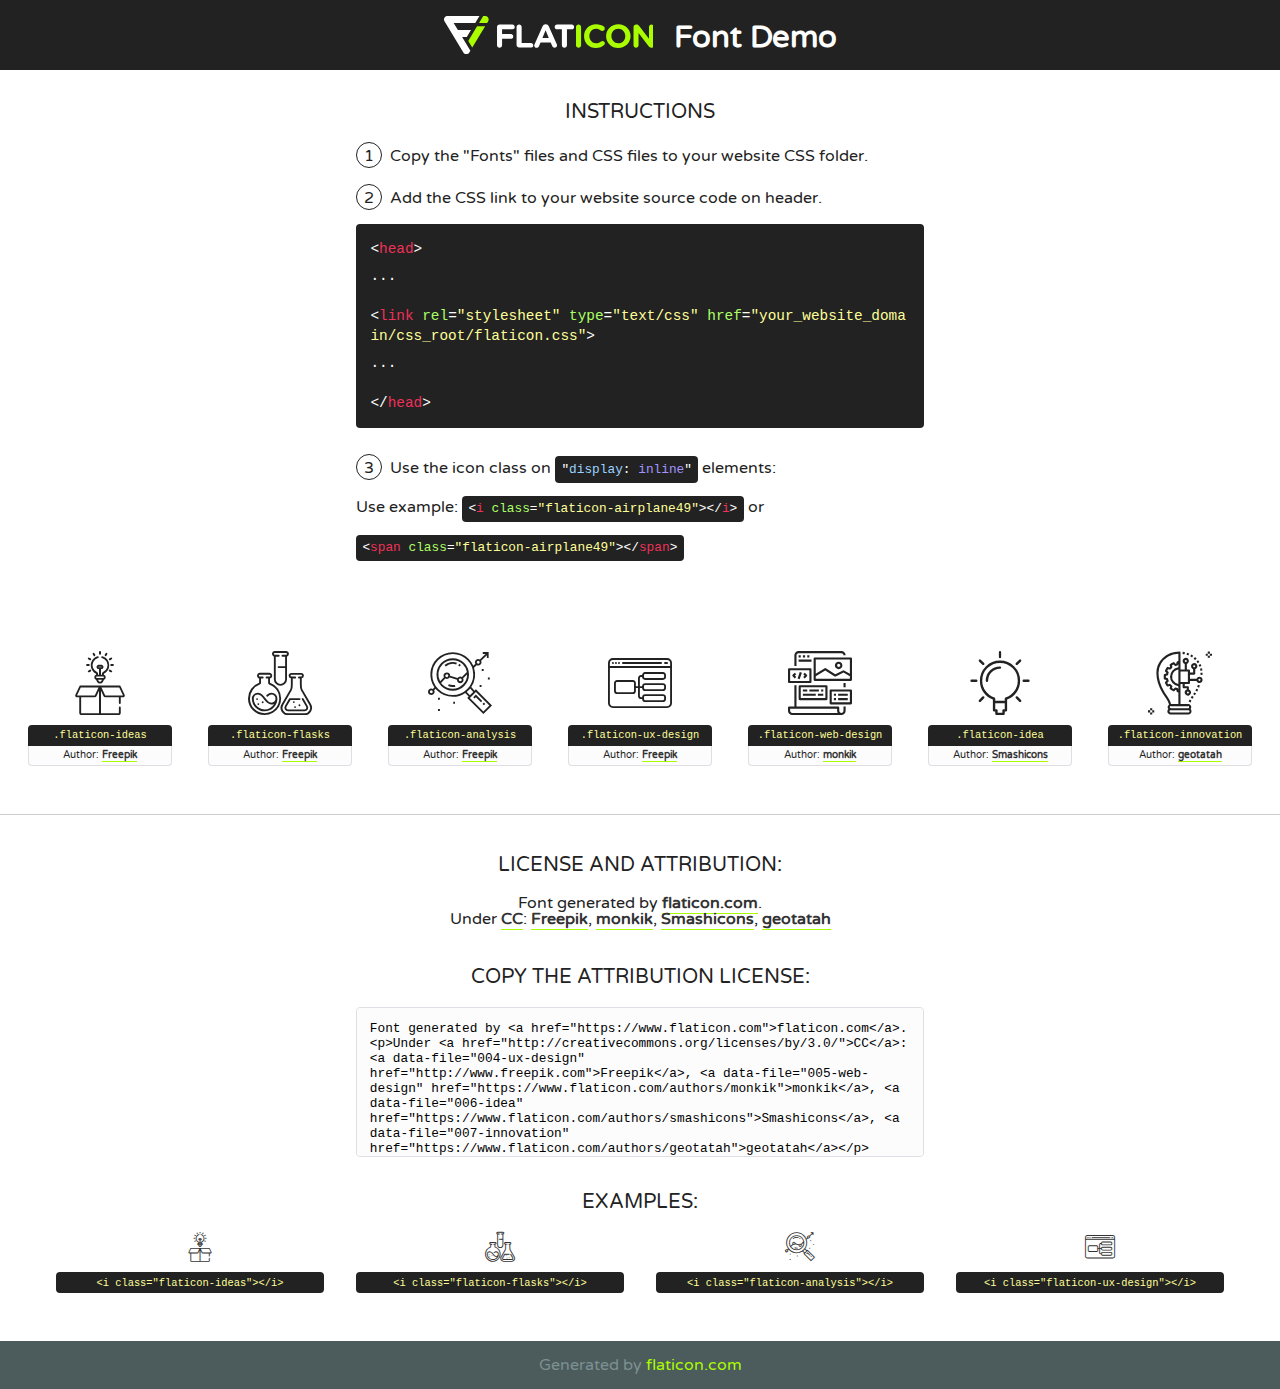
==== fonts/flaticon/font/flaticon.html @ 11912728 "newest version" ====
<!DOCTYPE html>
<!--
  Flaticon icon font: Flaticon
  Creation date: 20/03/2019 02:18
-->
<html>
<!DOCTYPE html>
<html>

<head>
    <title>Flaticon WebFont</title>
    <link href="http://fonts.googleapis.com/css?family=Varela+Round" rel="stylesheet" type="text/css" />
    <link rel="stylesheet" type="text/css" href="flaticon.css">
    <meta charset="UTF-8">
    <style>
    html, body, div, span, applet, object, iframe,
    h1, h2, h3, h4, h5, h6, p, blockquote, pre,
    a, abbr, acronym, address, big, cite, code,
    del, dfn, em, img, ins, kbd, q, s, samp,
    small, strike, strong, sub, sup, tt, var,
    b, u, i, center,
    dl, dt, dd, ol, ul, li,
    fieldset, form, label, legend,
    table, caption, tbody, tfoot, thead, tr, th, td,
    article, aside, canvas, details, embed, 
    figure, figcaption, footer, header, hgroup, 
    menu, nav, output, ruby, section, summary,
    time, mark, audio, video {
        margin: 0;
        padding: 0;
        border: 0;
        font-size: 100%;
        font: inherit;
        vertical-align: baseline;
    }
    /* HTML5 display-role reset for older browsers */
    article, aside, details, figcaption, figure, 
    footer, header, hgroup, menu, nav, section {
        display: block;
    }
    body {
        line-height: 1;
    }
    ol, ul {
        list-style: none;
    }
    blockquote, q {
        quotes: none;
    }
    blockquote:before, blockquote:after,
    q:before, q:after {
        content: '';
        content: none;
    }
    table {
        border-collapse: collapse;
        border-spacing: 0;
    }
    body {
        font-family: 'Varela Round', Helvetica, Arial, sans-serif;
        font-size: 16px;
        color: #222;
    }
    a {
        color: #333;
        border-bottom: 1px solid #a9fd00;
        font-weight: bold;
        text-decoration: none;
    }
    * {
        -moz-box-sizing: border-box;
        -webkit-box-sizing: border-box;
        box-sizing: border-box;
        margin: 0;
        padding: 0;
    }
    [class^="flaticon-"]:before, [class*=" flaticon-"]:before, [class^="flaticon-"]:after, [class*=" flaticon-"]:after {
        font-family: Flaticon;
        font-size: 30px;
        font-style: normal;
        margin-left: 20px;
        color: #333;
    }
    .wrapper {
        max-width: 600px;
        margin: auto;
        padding: 0 1em;
    }
    .title {
        font-size: 1.25em;
        text-align: center;
        margin-bottom: 1em;
        text-transform: uppercase;
    }
    header {
        text-align: center;
        background-color: #222;
        color: #fff;
        padding: 1em;
    }
    header .logo {
        width: 210px;
        height: 38px;
        display: inline-block;
        vertical-align: middle;
        margin-right: 1em;
        border: none;
    }
    header strong {
        font-size: 1.95em;
        font-weight: bold;
        vertical-align: middle;
        margin-top: 5px;
        display: inline-block;
    }
    .demo {
        margin: 2em auto;
        line-height: 1.25em;
    }
    .demo ul li {
        margin-bottom: 1em;
    }
    .demo ul li .num {
        color: #222;
        border-radius: 20px;
        display: inline-block;
        width: 26px;
        padding: 3px;
        height: 26px;
        text-align: center;
        margin-right: 0.5em;
        border: 1px solid #222;
    }
    .demo ul li code {
        background-color: #222;
        border-radius: 4px;
        padding: 0.25em 0.5em;
        display: inline-block;
        color: #fff;
        font-family: Consolas,Monaco,Lucida Console,Liberation Mono,DejaVu Sans Mono,Bitstream Vera Sans Mono,Courier New, monospace;
        font-weight: lighter;
        margin-top: 1em;
        font-size: 0.8em;
        word-break: break-all;
    }
    .demo ul li code.big {
        padding: 1em;
        font-size: 0.9em;
    }
    .demo ul li code .red {
        color: #EF3159;
    }
    .demo ul li code .green {
        color: #ACFF65;
    }
    .demo ul li code .yellow {
        color: #FFFF99;
    }
    .demo ul li code .blue {
        color: #99D3FF;
    }
    .demo ul li code .purple {
        color: #A295FF;
    }
    .demo ul li code .dots {
        margin-top: 0.5em;
        display: block;
    }
    #glyphs {
        border-bottom: 1px solid #ccc;
        padding: 2em 0;
        text-align: center;
    }
    .glyph {
        display: inline-block;
        width: 9em;
        margin: 1em;
        text-align: center;
        vertical-align: top;
        background: #FFF;
    }
    .glyph .glyph-icon {
        padding: 10px;
        display: block;
        font-family:"Flaticon";
        font-size: 64px;
        line-height: 1;
    }
    .glyph .glyph-icon:before {
        font-size: 64px;
        color: #222;
        margin-left: 0;
    }
    .class-name {
        font-size: 0.65em;
        background-color: #222;
        color: #fff;
        border-radius: 4px 4px 0 0;
        padding: 0.5em;
        color: #FFFF99;
        font-family: Consolas,Monaco,Lucida Console,Liberation Mono,DejaVu Sans Mono,Bitstream Vera Sans Mono,Courier New, monospace;
    }
    .author-name {
        font-size: 0.6em;
        background-color: #fcfcfd;
        border: 1px solid #DEDEE4;
        border-top: 0;
        border-radius: 0 0 4px 4px;
        padding: 0.5em;
    }
    .class-name:last-child {
        font-size: 10px;
        color:#888;
    }
    .class-name:last-child a {
        font-size: 10px;
        color:#555;
    }
    .class-name:last-child a:hover {
        color:#a9fd00;
    }
    .glyph > input {
        display: block;
        width: 100px;
        margin: 5px auto;
        text-align: center;
        font-size: 12px;
        cursor: text;
    }
    .glyph > input.icon-input {
        font-family:"Flaticon";
        font-size: 16px;
        margin-bottom: 10px;
    }
    .attribution .title {
        margin-top: 2em;
    }
    .attribution textarea {
        background-color: #fcfcfd;
        padding: 1em;
        border: none;
        box-shadow: none;
        border: 1px solid #DEDEE4;
        border-radius: 4px;
        resize: none;
        width: 100%;
        height: 150px;
        font-size: 0.8em;
        font-family: Consolas,Monaco,Lucida Console,Liberation Mono,DejaVu Sans Mono,Bitstream Vera Sans Mono,Courier New, monospace;
        -webkit-appearance: none;
    }
    .iconsuse {
        margin: 2em auto;
        text-align: center;
        max-width: 1200px;
    }
    .iconsuse:after {
        content: '';
        display: table;
        clear: both;
    }
    .iconsuse .image {
        float: left;
        width: 25%;
        padding: 0 1em;
    }
    .iconsuse .image p {
        margin-bottom: 1em;
    }
    .iconsuse .image span {
        display: block;
        font-size: 0.65em;
        background-color: #222;
        color: #fff;
        border-radius: 4px;
        padding: 0.5em;
        color: #FFFF99;
        margin-top: 1em;
        font-family: Consolas,Monaco,Lucida Console,Liberation Mono,DejaVu Sans Mono,Bitstream Vera Sans Mono,Courier New, monospace;
    }
    #footer {
        text-align: center;
        background-color: #4C5B5C;
        color: #7c9192;
        padding: 1em;
    }
    #footer a {
        border: none;
        color: #a9fd00;
        font-weight: normal;
    }
    @media (max-width: 960px) {
        .iconsuse .image {
            width: 50%;
        }
    }
    @media (max-width: 560px) {
        .iconsuse .image {
            width: 100%;
        }
    }
    </style>
</head>

<body class="characters-off">

    <header>
        <a href="https://www.flaticon.com" target="_blank" class="logo">
            <svg version="1.1" xmlns="http://www.w3.org/2000/svg" xmlns:xlink="http://www.w3.org/1999/xlink" xmlns:a="http://ns.adobe.com/AdobeSVGViewerExtensions/3.0/" viewBox="0 0 560.875 102.036" enable-background="new 0 0 560.875 102.036" xml:space="preserve">
                <defs>
                </defs>
                <g>
                    <g class="letters">
                        <path fill="#ffffff" d="M141.596,29.675c0-3.777,2.985-6.767,6.764-6.767h34.438c3.426,0,6.15,2.728,6.15,6.15
                        c0,3.43-2.724,6.149-6.15,6.149h-27.674v13.091h23.719c3.429,0,6.151,2.724,6.151,6.15c0,3.43-2.723,6.149-6.151,6.149h-23.719
                        v17.574c0,3.773-2.986,6.761-6.764,6.761c-3.779,0-6.764-2.989-6.764-6.761V29.675z"></path>
                        <path fill="#ffffff" d="M193.844,29.149c0-3.781,2.985-6.767,6.764-6.767c3.776,0,6.763,2.985,6.763,6.767v42.957h25.039
                        c3.426,0,6.149,2.726,6.149,6.153c0,3.425-2.723,6.15-6.149,6.15h-31.802c-3.779,0-6.764-2.986-6.764-6.768V29.149z"></path>
                        <path fill="#ffffff" d="M241.891,75.71l21.438-48.407c1.492-3.341,4.215-5.357,7.906-5.357h0.792
                        c3.686,0,6.323,2.017,7.815,5.357l21.439,48.407c0.436,0.967,0.701,1.845,0.701,2.723c0,3.602-2.809,6.501-6.414,6.501
                        c-3.161,0-5.269-1.845-6.499-4.655l-4.132-9.661h-27.059l-4.301,10.102c-1.144,2.631-3.426,4.214-6.237,4.214
                        c-3.517,0-6.24-2.81-6.24-6.325C241.1,77.64,241.451,76.677,241.891,75.71z M279.932,58.666l-8.521-20.297l-8.526,20.297H279.932
                        z"></path>
                        <path fill="#ffffff" d="M314.864,35.387H301.86c-3.429,0-6.239-2.813-6.239-6.238c0-3.429,2.811-6.24,6.239-6.24h39.533
                        c3.426,0,6.237,2.811,6.237,6.24c0,3.425-2.811,6.238-6.237,6.238h-13.001v42.785c0,3.773-2.99,6.761-6.764,6.761
                        c-3.779,0-6.764-2.989-6.764-6.761V35.387z"></path>
                        <path fill="#A9FD00" d="M352.615,29.149c0-3.781,2.985-6.767,6.767-6.767c3.774,0,6.761,2.985,6.761,6.767v49.024
                        c0,3.773-2.987,6.761-6.761,6.761c-3.781,0-6.767-2.989-6.767-6.761V29.149z"></path>
                        <path fill="#A9FD00" d="M374.132,53.836v-0.179c0-17.481,13.178-31.801,32.065-31.801c9.22,0,15.459,2.458,20.557,6.238
                        c1.402,1.054,2.637,2.985,2.637,5.357c0,3.692-2.985,6.59-6.681,6.59c-1.845,0-3.071-0.702-4.044-1.319
                        c-3.776-2.813-7.729-4.393-12.562-4.393c-10.364,0-17.831,8.611-17.831,19.154v0.173c0,10.542,7.291,19.329,17.831,19.329
                        c5.715,0,9.492-1.756,13.359-4.834c1.049-0.874,2.458-1.491,4.039-1.491c3.429,0,6.325,2.813,6.325,6.236
                        c0,2.106-1.056,3.78-2.282,4.834c-5.539,4.834-12.036,7.733-21.878,7.733C387.572,85.464,374.132,71.493,374.132,53.836z"></path>
                        <path fill="#A9FD00" d="M433.009,53.836v-0.179c0-17.481,13.79-31.801,32.766-31.801c18.981,0,32.592,14.143,32.592,31.628v0.173
                        c0,17.483-13.785,31.807-32.769,31.807C446.625,85.464,433.009,71.32,433.009,53.836z M484.224,53.836v-0.179
                        c0-10.539-7.725-19.326-18.626-19.326c-10.893,0-18.449,8.611-18.449,19.154v0.173c0,10.542,7.73,19.329,18.626,19.329
                        C476.676,72.986,484.224,64.378,484.224,53.836z"></path>
                        <path fill="#A9FD00" d="M506.233,29.321c0-3.774,2.99-6.763,6.767-6.763h1.401c3.252,0,5.183,1.583,7.029,3.953l26.093,34.265
                        V29.059c0-3.692,2.99-6.677,6.681-6.677c3.683,0,6.671,2.985,6.671,6.677v48.934c0,3.78-2.987,6.765-6.764,6.765h-0.436
                        c-3.257,0-5.188-1.581-7.034-3.953l-27.056-35.492v32.944c0,3.687-2.985,6.676-6.678,6.676c-3.683,0-6.673-2.989-6.673-6.676
                        V29.321z"></path>
                    </g>
                    <g class="insignia">
                        <path fill="#ffffff" d="M48.372,56.137h12.517l11.156-18.537H37.186L25.688,18.539h57.825L94.668,0H9.271
                        C5.925,0,2.842,1.801,1.198,4.716c-1.644,2.907-1.593,6.482,0.134,9.343l50.38,83.501c1.678,2.781,4.689,4.476,7.938,4.476
                        c3.246,0,6.257-1.695,7.935-4.476l2.898-4.804L48.372,56.137z"></path>
                        <g class="i">
                            <path fill="#A9FD00" d="M93.575,18.539h0.031v0.004l21.652,0.004l2.705-4.488c1.727-2.861,1.778-6.436,0.133-9.343
                            C116.454,1.801,113.371,0,110.026,0h-5.294L93.575,18.539z"></path>
                            <polygon fill="#A9FD00" points="88.291,27.356 64.725,66.486 75.519,84.404 109.942,27.356"></polygon>
                        </g>
                    </g>
                </g>
            </svg>
        </a>
        <strong>Font Demo</strong>
    </header>


    <section class="demo wrapper">

        <p class="title">Instructions</p>

        <ul>
            <li>
                <span class="num">1</span>Copy the "Fonts" files and CSS files to your website CSS folder.
            </li>
            <li>
                <span class="num">2</span>Add the CSS link to your website source code on header.
                <code class="big">
                    &lt;<span class="red">head</span>&gt;
                    <br/><span class="dots">...</span>
                    <br/>&lt;<span class="red">link</span> <span class="green">rel</span>=<span class="yellow">"stylesheet"</span> <span class="green">type</span>=<span class="yellow">"text/css"</span> <span class="green">href</span>=<span class="yellow">"your_website_domain/css_root/flaticon.css"</span>&gt;
                    <br/><span class="dots">...</span>
                    <br/>&lt;/<span class="red">head</span>&gt;
                </code>
            </li>

            <li>
                <p>
                    <span class="num">3</span>Use the icon class on <code>"<span class="blue">display</span>:<span class="purple"> inline</span>"</code> elements:
                    <br />
                    Use example: <code>&lt;<span class="red">i</span> <span class="green">class</span>=<span class="yellow">&quot;flaticon-airplane49&quot;</span>&gt;&lt;/<span class="red">i</span>&gt;</code> or <code>&lt;<span class="red">span</span> <span class="green">class</span>=<span class="yellow">&quot;flaticon-airplane49&quot;</span>&gt;&lt;/<span class="red">span</span>&gt;</code>
            </li>
        </ul>

    </section>




   <section id="glyphs">          
    
      
        <div class="glyph"><div class="glyph-icon flaticon-ideas"></div>
            <div class="class-name">.flaticon-ideas</div>
            <div class="author-name">Author: <a data-file="001-ideas" href="http://www.freepik.com">Freepik</a> </div> 
        </div>        
        
        <div class="glyph"><div class="glyph-icon flaticon-flasks"></div>
            <div class="class-name">.flaticon-flasks</div>
            <div class="author-name">Author: <a data-file="002-flasks" href="http://www.freepik.com">Freepik</a> </div> 
        </div>        
        
        <div class="glyph"><div class="glyph-icon flaticon-analysis"></div>
            <div class="class-name">.flaticon-analysis</div>
            <div class="author-name">Author: <a data-file="003-analysis" href="http://www.freepik.com">Freepik</a> </div> 
        </div>        
        
        <div class="glyph"><div class="glyph-icon flaticon-ux-design"></div>
            <div class="class-name">.flaticon-ux-design</div>
            <div class="author-name">Author: <a data-file="004-ux-design" href="http://www.freepik.com">Freepik</a> </div> 
        </div>        
        
        <div class="glyph"><div class="glyph-icon flaticon-web-design"></div>
            <div class="class-name">.flaticon-web-design</div>
            <div class="author-name">Author: <a data-file="005-web-design" href="https://www.flaticon.com/authors/monkik">monkik</a> </div> 
        </div>        
        
        <div class="glyph"><div class="glyph-icon flaticon-idea"></div>
            <div class="class-name">.flaticon-idea</div>
            <div class="author-name">Author: <a data-file="006-idea" href="https://www.flaticon.com/authors/smashicons">Smashicons</a> </div> 
        </div>        
        
        <div class="glyph"><div class="glyph-icon flaticon-innovation"></div>
            <div class="class-name">.flaticon-innovation</div>
            <div class="author-name">Author: <a data-file="007-innovation" href="https://www.flaticon.com/authors/geotatah">geotatah</a> </div> 
        </div>        
        

    </section>



    <section class="attribution wrapper"   style="text-align:center;">

      <div class="title">License and attribution:</div><div class="attrDiv">Font generated by <a href="https://www.flaticon.com">flaticon.com</a>. <div><p>Under <a href="http://creativecommons.org/licenses/by/3.0/">CC</a>: <a data-file="004-ux-design" href="http://www.freepik.com">Freepik</a>, <a data-file="005-web-design" href="https://www.flaticon.com/authors/monkik">monkik</a>, <a data-file="006-idea" href="https://www.flaticon.com/authors/smashicons">Smashicons</a>, <a data-file="007-innovation" href="https://www.flaticon.com/authors/geotatah">geotatah</a></p>  </div>
      </div>
      <div class="title">Copy the Attribution License:</div>

    <textarea onclick="this.focus();this.select();">Font generated by &lt;a href=&quot;https://www.flaticon.com&quot;&gt;flaticon.com&lt;/a&gt;. <p>Under <a href="http://creativecommons.org/licenses/by/3.0/">CC</a>: <a data-file="004-ux-design" href="http://www.freepik.com">Freepik</a>, <a data-file="005-web-design" href="https://www.flaticon.com/authors/monkik">monkik</a>, <a data-file="006-idea" href="https://www.flaticon.com/authors/smashicons">Smashicons</a>, <a data-file="007-innovation" href="https://www.flaticon.com/authors/geotatah">geotatah</a></p>  
     </textarea>

    </section>

    <section class="iconsuse">

          <div class="title">Examples:</div>            
             
            <div class="image">
                <p>
                    <i class="glyph-icon flaticon-ideas"></i> 
                    <span>&lt;i class=&quot;flaticon-ideas&quot;&gt;&lt;/i&gt;</span>
                </p>
            </div>
            
            <div class="image">
                <p>
                    <i class="glyph-icon flaticon-flasks"></i> 
                    <span>&lt;i class=&quot;flaticon-flasks&quot;&gt;&lt;/i&gt;</span>
                </p>
            </div>
            
            <div class="image">
                <p>
                    <i class="glyph-icon flaticon-analysis"></i> 
                    <span>&lt;i class=&quot;flaticon-analysis&quot;&gt;&lt;/i&gt;</span>
                </p>
            </div>
            
            <div class="image">
                <p>
                    <i class="glyph-icon flaticon-ux-design"></i> 
                    <span>&lt;i class=&quot;flaticon-ux-design&quot;&gt;&lt;/i&gt;</span>
                </p>
            </div>
                       
        </div>
                            
    </section>

<div id="footer">
    <div>Generated by <a href="https://www.flaticon.com">flaticon.com</a>
    </div>
</div>



</body>
</html>
---- fonts/flaticon/font/flaticon.css ----
/*
  	Flaticon icon font: Flaticon
  	Creation date: 20/03/2019 02:18
  	*/

@font-face {
  font-family: "Flaticon";
  src: url("./Flaticon.eot");
  src: url("./Flaticon.eot?#iefix") format("embedded-opentype"),
       url("./Flaticon.woff2") format("woff2"),
       url("./Flaticon.woff") format("woff"),
       url("./Flaticon.ttf") format("truetype"),
       url("./Flaticon.svg#Flaticon") format("svg");
  font-weight: normal;
  font-style: normal;
}

@media screen and (-webkit-min-device-pixel-ratio:0) {
  @font-face {
    font-family: "Flaticon";
    src: url("./Flaticon.svg#Flaticon") format("svg");
  }
}

[class^="flaticon-"]:before, [class*=" flaticon-"]:before,
[class^="flaticon-"]:after, [class*=" flaticon-"]:after {   
  font-family: Flaticon;
        font-size: 20px;
font-style: normal;
margin-left: 20px;
}

.flaticon-ideas:before { content: "\f100"; }
.flaticon-flasks:before { content: "\f101"; }
.flaticon-analysis:before { content: "\f102"; }
.flaticon-ux-design:before { content: "\f103"; }
.flaticon-web-design:before { content: "\f104"; }
.flaticon-idea:before { content: "\f105"; }
.flaticon-innovation:before { content: "\f106"; }
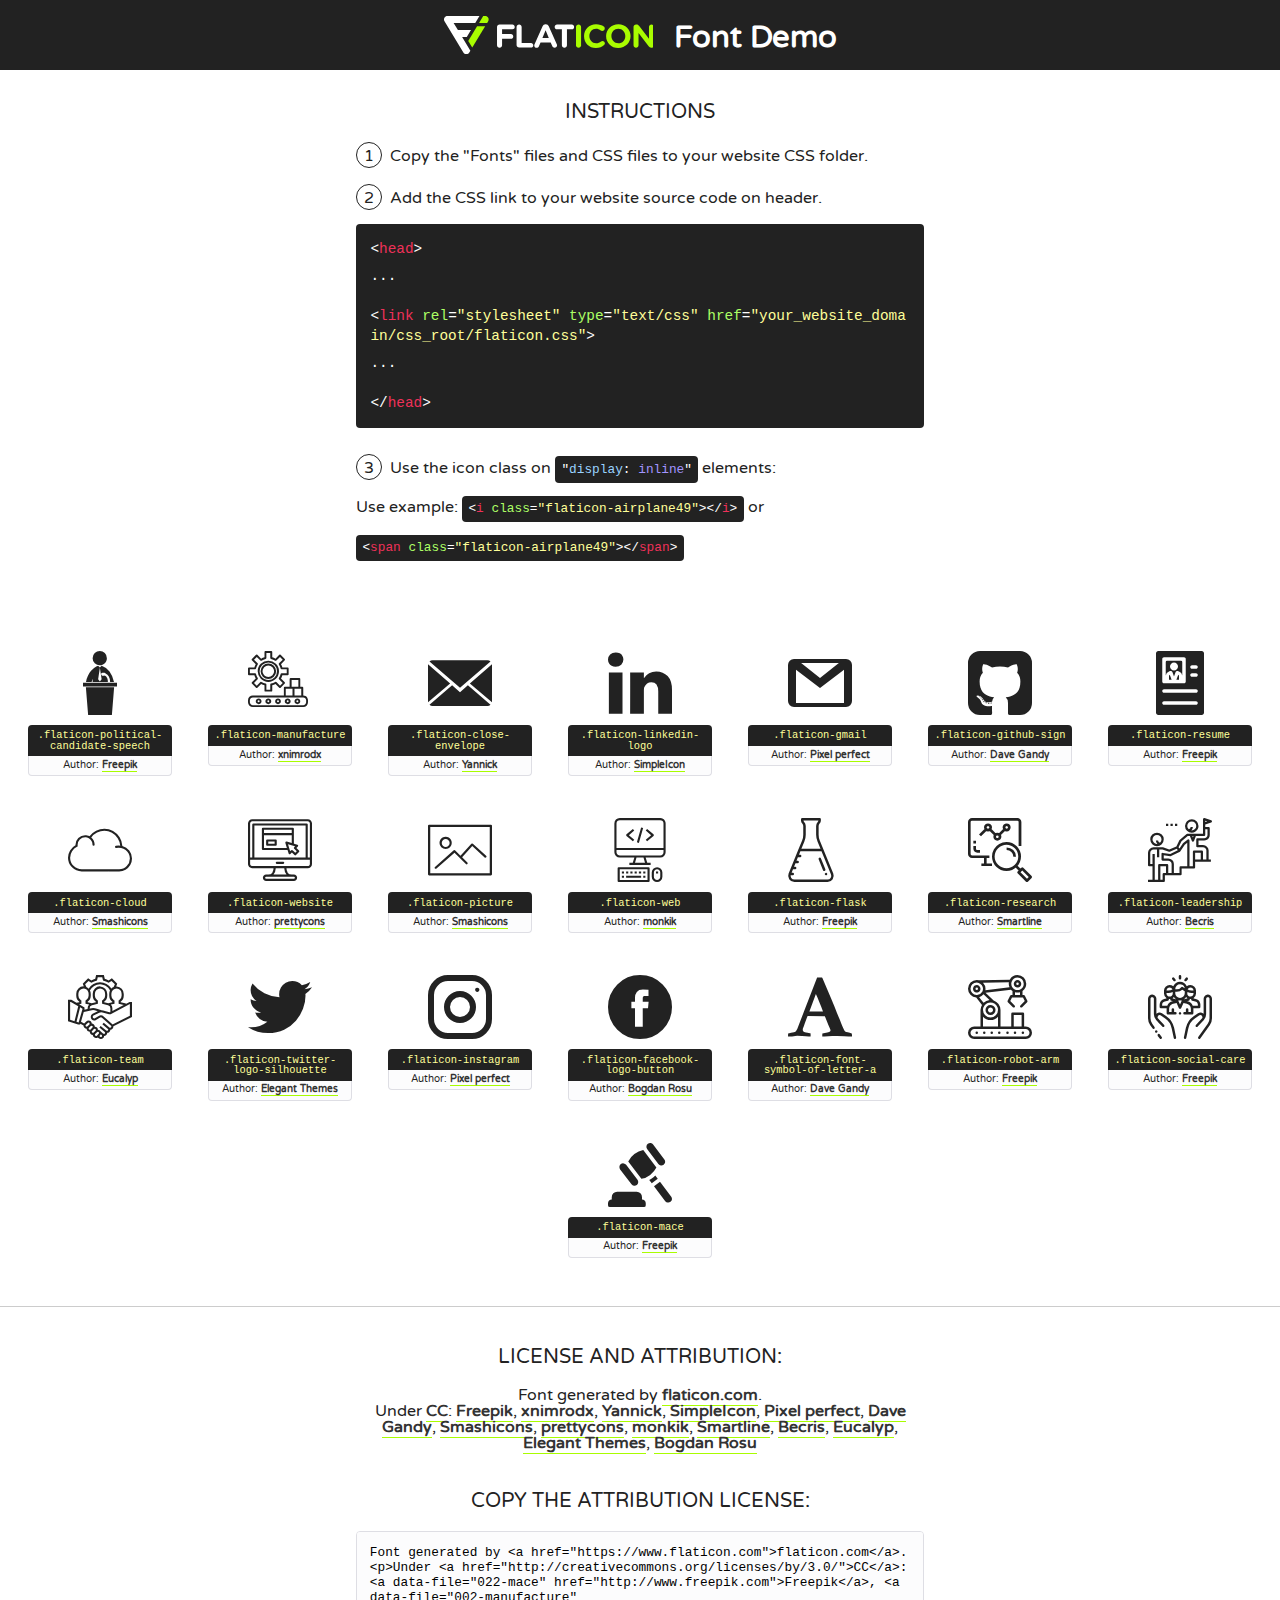
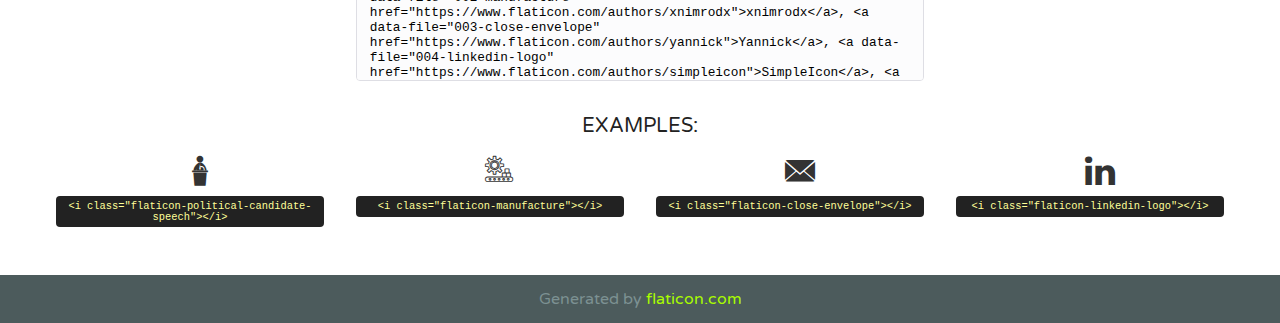
==== commit d2e7ff52: "icons updated and content in" ====
--- a/fonts/flaticon/font/flaticon.html
+++ b/fonts/flaticon/font/flaticon.html
@@ -1,7 +1,7 @@
 <!DOCTYPE html>
 <!--
   Flaticon icon font: Flaticon
-  Creation date: 20/03/2019 02:18
+  Creation date: 04/08/2019 06:50
 -->
 <html>
 <!DOCTYPE html>
@@ -392,39 +392,114 @@
    <section id="glyphs">          
     
       
-        <div class="glyph"><div class="glyph-icon flaticon-ideas"></div>
-            <div class="class-name">.flaticon-ideas</div>
-            <div class="author-name">Author: <a data-file="001-ideas" href="http://www.freepik.com">Freepik</a> </div> 
-        </div>        
-        
-        <div class="glyph"><div class="glyph-icon flaticon-flasks"></div>
-            <div class="class-name">.flaticon-flasks</div>
-            <div class="author-name">Author: <a data-file="002-flasks" href="http://www.freepik.com">Freepik</a> </div> 
-        </div>        
-        
-        <div class="glyph"><div class="glyph-icon flaticon-analysis"></div>
-            <div class="class-name">.flaticon-analysis</div>
-            <div class="author-name">Author: <a data-file="003-analysis" href="http://www.freepik.com">Freepik</a> </div> 
-        </div>        
-        
-        <div class="glyph"><div class="glyph-icon flaticon-ux-design"></div>
-            <div class="class-name">.flaticon-ux-design</div>
-            <div class="author-name">Author: <a data-file="004-ux-design" href="http://www.freepik.com">Freepik</a> </div> 
-        </div>        
-        
-        <div class="glyph"><div class="glyph-icon flaticon-web-design"></div>
-            <div class="class-name">.flaticon-web-design</div>
-            <div class="author-name">Author: <a data-file="005-web-design" href="https://www.flaticon.com/authors/monkik">monkik</a> </div> 
-        </div>        
-        
-        <div class="glyph"><div class="glyph-icon flaticon-idea"></div>
-            <div class="class-name">.flaticon-idea</div>
-            <div class="author-name">Author: <a data-file="006-idea" href="https://www.flaticon.com/authors/smashicons">Smashicons</a> </div> 
-        </div>        
-        
-        <div class="glyph"><div class="glyph-icon flaticon-innovation"></div>
-            <div class="class-name">.flaticon-innovation</div>
-            <div class="author-name">Author: <a data-file="007-innovation" href="https://www.flaticon.com/authors/geotatah">geotatah</a> </div> 
+        <div class="glyph"><div class="glyph-icon flaticon-political-candidate-speech"></div>
+            <div class="class-name">.flaticon-political-candidate-speech</div>
+            <div class="author-name">Author: <a data-file="001-political-candidate-speech" href="http://www.freepik.com">Freepik</a> </div> 
+        </div>        
+        
+        <div class="glyph"><div class="glyph-icon flaticon-manufacture"></div>
+            <div class="class-name">.flaticon-manufacture</div>
+            <div class="author-name">Author: <a data-file="002-manufacture" href="https://www.flaticon.com/authors/xnimrodx">xnimrodx</a> </div> 
+        </div>        
+        
+        <div class="glyph"><div class="glyph-icon flaticon-close-envelope"></div>
+            <div class="class-name">.flaticon-close-envelope</div>
+            <div class="author-name">Author: <a data-file="003-close-envelope" href="https://www.flaticon.com/authors/yannick">Yannick</a> </div> 
+        </div>        
+        
+        <div class="glyph"><div class="glyph-icon flaticon-linkedin-logo"></div>
+            <div class="class-name">.flaticon-linkedin-logo</div>
+            <div class="author-name">Author: <a data-file="004-linkedin-logo" href="https://www.flaticon.com/authors/simpleicon">SimpleIcon</a> </div> 
+        </div>        
+        
+        <div class="glyph"><div class="glyph-icon flaticon-gmail"></div>
+            <div class="class-name">.flaticon-gmail</div>
+            <div class="author-name">Author: <a data-file="005-gmail" href="https://www.flaticon.com/authors/pixel-perfect">Pixel perfect</a> </div> 
+        </div>        
+        
+        <div class="glyph"><div class="glyph-icon flaticon-github-sign"></div>
+            <div class="class-name">.flaticon-github-sign</div>
+            <div class="author-name">Author: <a data-file="006-github-sign" href="https://www.flaticon.com/authors/dave-gandy">Dave Gandy</a> </div> 
+        </div>        
+        
+        <div class="glyph"><div class="glyph-icon flaticon-resume"></div>
+            <div class="class-name">.flaticon-resume</div>
+            <div class="author-name">Author: <a data-file="007-resume" href="http://www.freepik.com">Freepik</a> </div> 
+        </div>        
+        
+        <div class="glyph"><div class="glyph-icon flaticon-cloud"></div>
+            <div class="class-name">.flaticon-cloud</div>
+            <div class="author-name">Author: <a data-file="008-cloud" href="https://www.flaticon.com/authors/smashicons">Smashicons</a> </div> 
+        </div>        
+        
+        <div class="glyph"><div class="glyph-icon flaticon-website"></div>
+            <div class="class-name">.flaticon-website</div>
+            <div class="author-name">Author: <a data-file="009-website" href="https://www.flaticon.com/authors/prettycons">prettycons</a> </div> 
+        </div>        
+        
+        <div class="glyph"><div class="glyph-icon flaticon-picture"></div>
+            <div class="class-name">.flaticon-picture</div>
+            <div class="author-name">Author: <a data-file="010-picture" href="https://www.flaticon.com/authors/smashicons">Smashicons</a> </div> 
+        </div>        
+        
+        <div class="glyph"><div class="glyph-icon flaticon-web"></div>
+            <div class="class-name">.flaticon-web</div>
+            <div class="author-name">Author: <a data-file="011-web" href="https://www.flaticon.com/authors/monkik">monkik</a> </div> 
+        </div>        
+        
+        <div class="glyph"><div class="glyph-icon flaticon-flask"></div>
+            <div class="class-name">.flaticon-flask</div>
+            <div class="author-name">Author: <a data-file="012-flask" href="http://www.freepik.com">Freepik</a> </div> 
+        </div>        
+        
+        <div class="glyph"><div class="glyph-icon flaticon-research"></div>
+            <div class="class-name">.flaticon-research</div>
+            <div class="author-name">Author: <a data-file="013-research" href="https://www.flaticon.com/authors/smartline">Smartline</a> </div> 
+        </div>        
+        
+        <div class="glyph"><div class="glyph-icon flaticon-leadership"></div>
+            <div class="class-name">.flaticon-leadership</div>
+            <div class="author-name">Author: <a data-file="014-leadership" href="https://www.flaticon.com/authors/becris">Becris</a> </div> 
+        </div>        
+        
+        <div class="glyph"><div class="glyph-icon flaticon-team"></div>
+            <div class="class-name">.flaticon-team</div>
+            <div class="author-name">Author: <a data-file="015-team" href="https://www.flaticon.com/authors/eucalyp">Eucalyp</a> </div> 
+        </div>        
+        
+        <div class="glyph"><div class="glyph-icon flaticon-twitter-logo-silhouette"></div>
+            <div class="class-name">.flaticon-twitter-logo-silhouette</div>
+            <div class="author-name">Author: <a data-file="016-twitter-logo-silhouette" href="https://www.flaticon.com/authors/elegant-themes">Elegant Themes</a> </div> 
+        </div>        
+        
+        <div class="glyph"><div class="glyph-icon flaticon-instagram"></div>
+            <div class="class-name">.flaticon-instagram</div>
+            <div class="author-name">Author: <a data-file="017-instagram" href="https://www.flaticon.com/authors/pixel-perfect">Pixel perfect</a> </div> 
+        </div>        
+        
+        <div class="glyph"><div class="glyph-icon flaticon-facebook-logo-button"></div>
+            <div class="class-name">.flaticon-facebook-logo-button</div>
+            <div class="author-name">Author: <a data-file="018-facebook-logo-button" href="https://www.flaticon.com/authors/bogdan-rosu">Bogdan Rosu</a> </div> 
+        </div>        
+        
+        <div class="glyph"><div class="glyph-icon flaticon-font-symbol-of-letter-a"></div>
+            <div class="class-name">.flaticon-font-symbol-of-letter-a</div>
+            <div class="author-name">Author: <a data-file="019-font-symbol-of-letter-a" href="https://www.flaticon.com/authors/dave-gandy">Dave Gandy</a> </div> 
+        </div>        
+        
+        <div class="glyph"><div class="glyph-icon flaticon-robot-arm"></div>
+            <div class="class-name">.flaticon-robot-arm</div>
+            <div class="author-name">Author: <a data-file="020-robot-arm" href="http://www.freepik.com">Freepik</a> </div> 
+        </div>        
+        
+        <div class="glyph"><div class="glyph-icon flaticon-social-care"></div>
+            <div class="class-name">.flaticon-social-care</div>
+            <div class="author-name">Author: <a data-file="021-social-care" href="http://www.freepik.com">Freepik</a> </div> 
+        </div>        
+        
+        <div class="glyph"><div class="glyph-icon flaticon-mace"></div>
+            <div class="class-name">.flaticon-mace</div>
+            <div class="author-name">Author: <a data-file="022-mace" href="http://www.freepik.com">Freepik</a> </div> 
         </div>        
         
 
@@ -434,11 +509,11 @@
 
     <section class="attribution wrapper"   style="text-align:center;">
 
-      <div class="title">License and attribution:</div><div class="attrDiv">Font generated by <a href="https://www.flaticon.com">flaticon.com</a>. <div><p>Under <a href="http://creativecommons.org/licenses/by/3.0/">CC</a>: <a data-file="004-ux-design" href="http://www.freepik.com">Freepik</a>, <a data-file="005-web-design" href="https://www.flaticon.com/authors/monkik">monkik</a>, <a data-file="006-idea" href="https://www.flaticon.com/authors/smashicons">Smashicons</a>, <a data-file="007-innovation" href="https://www.flaticon.com/authors/geotatah">geotatah</a></p>  </div>
+      <div class="title">License and attribution:</div><div class="attrDiv">Font generated by <a href="https://www.flaticon.com">flaticon.com</a>. <div><p>Under <a href="http://creativecommons.org/licenses/by/3.0/">CC</a>: <a data-file="022-mace" href="http://www.freepik.com">Freepik</a>, <a data-file="002-manufacture" href="https://www.flaticon.com/authors/xnimrodx">xnimrodx</a>, <a data-file="003-close-envelope" href="https://www.flaticon.com/authors/yannick">Yannick</a>, <a data-file="004-linkedin-logo" href="https://www.flaticon.com/authors/simpleicon">SimpleIcon</a>, <a data-file="017-instagram" href="https://www.flaticon.com/authors/pixel-perfect">Pixel perfect</a>, <a data-file="019-font-symbol-of-letter-a" href="https://www.flaticon.com/authors/dave-gandy">Dave Gandy</a>, <a data-file="010-picture" href="https://www.flaticon.com/authors/smashicons">Smashicons</a>, <a data-file="009-website" href="https://www.flaticon.com/authors/prettycons">prettycons</a>, <a data-file="011-web" href="https://www.flaticon.com/authors/monkik">monkik</a>, <a data-file="013-research" href="https://www.flaticon.com/authors/smartline">Smartline</a>, <a data-file="014-leadership" href="https://www.flaticon.com/authors/becris">Becris</a>, <a data-file="015-team" href="https://www.flaticon.com/authors/eucalyp">Eucalyp</a>, <a data-file="016-twitter-logo-silhouette" href="https://www.flaticon.com/authors/elegant-themes">Elegant Themes</a>, <a data-file="018-facebook-logo-button" href="https://www.flaticon.com/authors/bogdan-rosu">Bogdan Rosu</a></p>  </div>
       </div>
       <div class="title">Copy the Attribution License:</div>
 
-    <textarea onclick="this.focus();this.select();">Font generated by &lt;a href=&quot;https://www.flaticon.com&quot;&gt;flaticon.com&lt;/a&gt;. <p>Under <a href="http://creativecommons.org/licenses/by/3.0/">CC</a>: <a data-file="004-ux-design" href="http://www.freepik.com">Freepik</a>, <a data-file="005-web-design" href="https://www.flaticon.com/authors/monkik">monkik</a>, <a data-file="006-idea" href="https://www.flaticon.com/authors/smashicons">Smashicons</a>, <a data-file="007-innovation" href="https://www.flaticon.com/authors/geotatah">geotatah</a></p>  
+    <textarea onclick="this.focus();this.select();">Font generated by &lt;a href=&quot;https://www.flaticon.com&quot;&gt;flaticon.com&lt;/a&gt;. <p>Under <a href="http://creativecommons.org/licenses/by/3.0/">CC</a>: <a data-file="022-mace" href="http://www.freepik.com">Freepik</a>, <a data-file="002-manufacture" href="https://www.flaticon.com/authors/xnimrodx">xnimrodx</a>, <a data-file="003-close-envelope" href="https://www.flaticon.com/authors/yannick">Yannick</a>, <a data-file="004-linkedin-logo" href="https://www.flaticon.com/authors/simpleicon">SimpleIcon</a>, <a data-file="017-instagram" href="https://www.flaticon.com/authors/pixel-perfect">Pixel perfect</a>, <a data-file="019-font-symbol-of-letter-a" href="https://www.flaticon.com/authors/dave-gandy">Dave Gandy</a>, <a data-file="010-picture" href="https://www.flaticon.com/authors/smashicons">Smashicons</a>, <a data-file="009-website" href="https://www.flaticon.com/authors/prettycons">prettycons</a>, <a data-file="011-web" href="https://www.flaticon.com/authors/monkik">monkik</a>, <a data-file="013-research" href="https://www.flaticon.com/authors/smartline">Smartline</a>, <a data-file="014-leadership" href="https://www.flaticon.com/authors/becris">Becris</a>, <a data-file="015-team" href="https://www.flaticon.com/authors/eucalyp">Eucalyp</a>, <a data-file="016-twitter-logo-silhouette" href="https://www.flaticon.com/authors/elegant-themes">Elegant Themes</a>, <a data-file="018-facebook-logo-button" href="https://www.flaticon.com/authors/bogdan-rosu">Bogdan Rosu</a></p>  
      </textarea>
 
     </section>
@@ -449,29 +524,29 @@
              
             <div class="image">
                 <p>
-                    <i class="glyph-icon flaticon-ideas"></i> 
-                    <span>&lt;i class=&quot;flaticon-ideas&quot;&gt;&lt;/i&gt;</span>
+                    <i class="glyph-icon flaticon-political-candidate-speech"></i> 
+                    <span>&lt;i class=&quot;flaticon-political-candidate-speech&quot;&gt;&lt;/i&gt;</span>
                 </p>
             </div>
             
             <div class="image">
                 <p>
-                    <i class="glyph-icon flaticon-flasks"></i> 
-                    <span>&lt;i class=&quot;flaticon-flasks&quot;&gt;&lt;/i&gt;</span>
+                    <i class="glyph-icon flaticon-manufacture"></i> 
+                    <span>&lt;i class=&quot;flaticon-manufacture&quot;&gt;&lt;/i&gt;</span>
                 </p>
             </div>
             
             <div class="image">
                 <p>
-                    <i class="glyph-icon flaticon-analysis"></i> 
-                    <span>&lt;i class=&quot;flaticon-analysis&quot;&gt;&lt;/i&gt;</span>
+                    <i class="glyph-icon flaticon-close-envelope"></i> 
+                    <span>&lt;i class=&quot;flaticon-close-envelope&quot;&gt;&lt;/i&gt;</span>
                 </p>
             </div>
             
             <div class="image">
                 <p>
-                    <i class="glyph-icon flaticon-ux-design"></i> 
-                    <span>&lt;i class=&quot;flaticon-ux-design&quot;&gt;&lt;/i&gt;</span>
+                    <i class="glyph-icon flaticon-linkedin-logo"></i> 
+                    <span>&lt;i class=&quot;flaticon-linkedin-logo&quot;&gt;&lt;/i&gt;</span>
                 </p>
             </div>
                        
--- a/fonts/flaticon/font/flaticon.css
+++ b/fonts/flaticon/font/flaticon.css
@@ -1,6 +1,6 @@
 	/*
   	Flaticon icon font: Flaticon
-  	Creation date: 20/03/2019 02:18
+  	Creation date: 04/08/2019 06:50
   	*/
 
 @font-face {
@@ -25,15 +25,30 @@
 [class^="flaticon-"]:before, [class*=" flaticon-"]:before,
 [class^="flaticon-"]:after, [class*=" flaticon-"]:after {   
   font-family: Flaticon;
-        font-size: 20px;
+        font-size: 40px;
 font-style: normal;
-margin-left: 20px;
+margin-left: 0px;
 }
 
-.flaticon-ideas:before { content: "\f100"; }
-.flaticon-flasks:before { content: "\f101"; }
-.flaticon-analysis:before { content: "\f102"; }
-.flaticon-ux-design:before { content: "\f103"; }
-.flaticon-web-design:before { content: "\f104"; }
-.flaticon-idea:before { content: "\f105"; }
-.flaticon-innovation:before { content: "\f106"; }+.flaticon-political-candidate-speech:before { content: "\f100"; }
+.flaticon-manufacture:before { content: "\f101"; }
+.flaticon-close-envelope:before { content: "\f102"; }
+.flaticon-linkedin-logo:before { content: "\f103"; }
+.flaticon-gmail:before { content: "\f104"; }
+.flaticon-github-sign:before { content: "\f105"; }
+.flaticon-resume:before { content: "\f106"; }
+.flaticon-cloud:before { content: "\f107"; }
+.flaticon-website:before { content: "\f108"; }
+.flaticon-picture:before { content: "\f109"; }
+.flaticon-web:before { content: "\f10a"; }
+.flaticon-flask:before { content: "\f10b"; }
+.flaticon-research:before { content: "\f10c"; }
+.flaticon-leadership:before { content: "\f10d"; }
+.flaticon-team:before { content: "\f10e"; }
+.flaticon-twitter-logo-silhouette:before { content: "\f10f"; }
+.flaticon-instagram:before { content: "\f110"; }
+.flaticon-facebook-logo-button:before { content: "\f111"; }
+.flaticon-font-symbol-of-letter-a:before { content: "\f112"; }
+.flaticon-robot-arm:before { content: "\f113"; }
+.flaticon-social-care:before { content: "\f114"; }
+.flaticon-mace:before { content: "\f115"; }